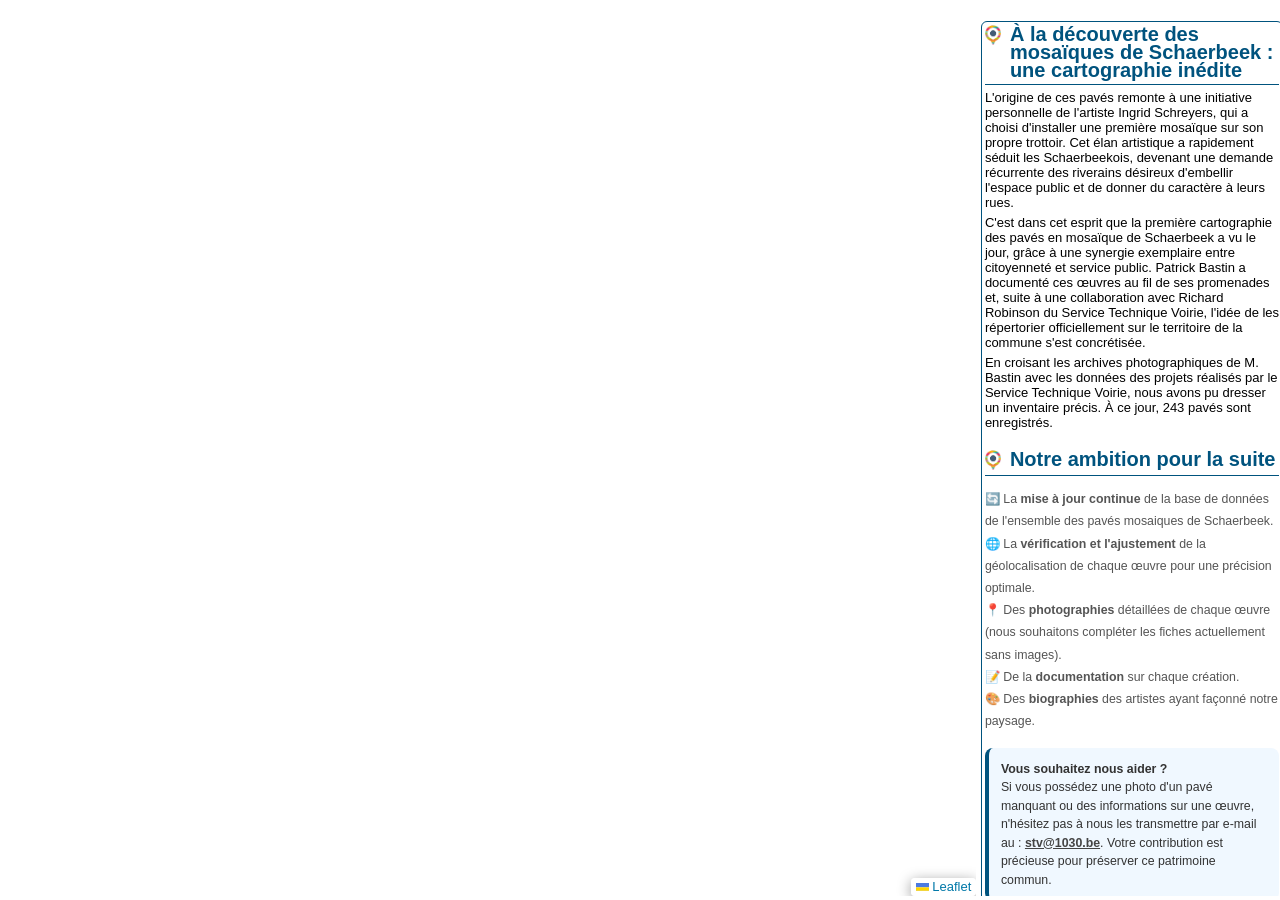
==== indexFR.html @ 65286765 "Initial commit" ====
<!doctype html>
<html lang="fr">

<head>
    <title>INF Paves Mosaiques</title>
    <link rel="shortcut icon" href="css/images/logo1030GeoData.ico" type="image/x-icon">
    <meta charset="utf-8">
    <meta http-equiv="X-UA-Compatible" content="IE=edge">
    <meta name="viewport" content="initial-scale=1,user-scalable=no,maximum-scale=1,width=device-width">
    <meta name="mobile-web-app-capable" content="yes">
    <meta name="apple-mobile-web-app-capable" content="yes">
    <link rel="stylesheet" href="css/leaflet.css">
    <link rel="stylesheet" href="css/L.Control.Layers.Tree.css">
    <link rel="stylesheet" href="css/style01.css">
    <link rel="stylesheet" href="css/fontawesome-all.min.css">
    <link rel="stylesheet" href="css/leaflet.photon.css">
    <style>
        html,
        body,
        #map {
            width: 100%;
            height: 100%;
            padding: 0;
            margin: 0;
        }

        .leaflet-control-attribution {
            font-size: 13px !important;
        }
    </style>
</head>

<body>
    <div id="Region00">
        <div id="Region04">
            <div id="map"></div>
        </div>
    </div>

    <div id="Region01">
        <div class="container">
            <div class="sidebar">
                <h1>
                    <div class="logo"></div>
                    <span>À la découverte des mosaïques de Schaerbeek : une cartographie inédite</span>
                </h1>
                <div class="data-infos">
                    <p>
                        L'origine de ces pavés remonte à une initiative personnelle de l'artiste Ingrid Schreyers, qui a
                        choisi d'installer une première mosaïque sur son propre trottoir. Cet élan artistique a
                        rapidement séduit les Schaerbeekois, devenant une demande récurrente des riverains désireux
                        d'embellir l'espace public et de donner du caractère à leurs rues.
                    </p>
                    <p>
                        C'est dans cet esprit que la première cartographie des pavés en mosaïque de Schaerbeek a vu le
                        jour, grâce à une synergie exemplaire entre citoyenneté et service public. Patrick Bastin a
                        documenté ces œuvres au fil de ses promenades et, suite à une collaboration avec Richard
                        Robinson du Service Technique Voirie, l'idée de les répertorier officiellement sur le territoire
                        de la commune s'est concrétisée.
                    </p>
                    <p>
                        En croisant les archives photographiques de M. Bastin avec les données des projets réalisés par
                        le Service Technique Voirie, nous avons pu dresser un inventaire précis. À ce jour, 243 pavés
                        sont enregistrés.
                    </p>
                    <br>
                    <h1>
                        <div class="logo"></div>
                        <span>Notre ambition pour la suite</span>
                    </h1>

                    <ul class="objectives-list"
                        style="list-style: none; padding-left: 0; text-align: left; font-size: 0.95em; color: #555; line-height: 1.8;">
                        <li>🔄 La <strong>mise à jour continue</strong> de la base de données de l'ensemble des pavés
                            mosaiques de Schaerbeek.</li>
                        <li>🌐 La <strong>vérification et l'ajustement</strong> de la géolocalisation de chaque œuvre
                            pour
                            une précision optimale.</li>
                        <li>📍 Des <strong>photographies</strong> détaillées de chaque œuvre (nous souhaitons compléter
                            les
                            fiches actuellement sans images).</li>
                        <li>📝 De la <strong>documentation</strong> sur chaque création.</li>
                        <li>🎨 Des <strong>biographies</strong> des artistes ayant façonné notre paysage.</li>
                    </ul>

                    <div
                        style="margin-top: 1.5rem; padding: 1.2rem; background-color: #f0f8ff; border-radius: 8px; border-left: 4px solid #00537e;">
                        <p style="font-size: 0.95em; margin: 0; color: #333; line-height: 1.5;">
                            <strong>Vous souhaitez nous aider ?</strong><br>
                            Si vous possédez une photo d'un pavé manquant ou des informations sur une œuvre, n'hésitez
                            pas à
                            nous les transmettre par e-mail au :
                            <a href="mailto:stv@1030.be"
                                style="color: #00537e; font-weight: bold; text-decoration: underline;">stv@1030.be</a>.
                            Votre contribution est précieuse pour préserver ce patrimoine commun.
                        </p>
                    </div>

                    <br>
                    <p>
                    <div class="logo3"></div>
                    </p>
                </div>
            </div>
        </div>
    </div>

    <script src="js/js_expressions.js"></script>
    <script src="js/leaflet.js"></script>
    <script src="js/L.Control.Layers.Tree.min.js"></script>
    <script src="js/leaflet.rotatedMarker.js"></script>
    <script src="js/leaflet.pattern.js"></script>
    <script src="js/leaflet-hash.js"></script>
    <script src="js/Autolinker.min.js"></script>
    <script src="js/rbush.min.js"></script>
    <script src="js/labelgun.min.js"></script>
    <script src="js/labels.js"></script>
    <script src="js/leaflet.photon.js"></script>
    <script src="js/easy-button.js"></script>
    <script src="data/QuartiersdeSchaerbeek_1.js"></script>
    <script src="data/PrimtredeSchaerbeek_2.js"></script>
    <script src="data/CimentaireSchaerbeek_3.js"></script>
    <script src="data/TerdeltFleur_4.js"></script>
    <script src="data/Reyers_5.js"></script>
    <script src="data/Plasky_6.js"></script>
    <script src="data/ParcJosaphat_7.js"></script>
    <script src="data/PalaisReine_8.js"></script>
    <script src="data/Nord_9.js"></script>
    <script src="data/Linthout_10.js"></script>
    <script src="data/Jardin_11.js"></script>
    <script src="data/HelmetHamoir_12.js"></script>
    <script src="data/CoteauxJosaphat_13.js"></script>
    <script src="data/Cerisiers_14.js"></script>
    <script src="data/Colignon_15.js"></script>
    <script src="data/Bienfaiteurs_16.js"></script>

    <script src="js/mapFR.js"></script>
</body>

</html>
---- css/leaflet.css ----
/* required styles */

.leaflet-pane,
.leaflet-tile,
.leaflet-marker-icon,
.leaflet-marker-shadow,
.leaflet-tile-container,
.leaflet-pane > svg,
.leaflet-pane > canvas,
.leaflet-zoom-box,
.leaflet-image-layer,
.leaflet-layer {
	position: absolute;
	left: 0;
	top: 0;
	}
.leaflet-container {
	overflow: hidden;
	}
.leaflet-tile,
.leaflet-marker-icon,
.leaflet-marker-shadow {
	-webkit-user-select: none;
	   -moz-user-select: none;
	        user-select: none;
	  -webkit-user-drag: none;
	}
/* Prevents IE11 from highlighting tiles in blue */
.leaflet-tile::selection {
	background: transparent;
}
/* Safari renders non-retina tile on retina better with this, but Chrome is worse */
.leaflet-safari .leaflet-tile {
	image-rendering: -webkit-optimize-contrast;
	}
/* hack that prevents hw layers "stretching" when loading new tiles */
.leaflet-safari .leaflet-tile-container {
	width: 1600px;
	height: 1600px;
	-webkit-transform-origin: 0 0;
	}
.leaflet-marker-icon,
.leaflet-marker-shadow {
	display: block;
	}
/* .leaflet-container svg: reset svg max-width decleration shipped in Joomla! (joomla.org) 3.x */
/* .leaflet-container img: map is broken in FF if you have max-width: 100% on tiles */
.leaflet-container .leaflet-overlay-pane svg {
	max-width: none !important;
	max-height: none !important;
	}
.leaflet-container .leaflet-marker-pane img,
.leaflet-container .leaflet-shadow-pane img,
.leaflet-container .leaflet-tile-pane img,
.leaflet-container img.leaflet-image-layer,
.leaflet-container .leaflet-tile {
	max-width: none !important;
	max-height: none !important;
	width: auto;
	padding: 0;
	}

.leaflet-container img.leaflet-tile {
	/* See: https://bugs.chromium.org/p/chromium/issues/detail?id=600120 */
	mix-blend-mode: plus-lighter;
}

.leaflet-container.leaflet-touch-zoom {
	-ms-touch-action: pan-x pan-y;
	touch-action: pan-x pan-y;
	}
.leaflet-container.leaflet-touch-drag {
	-ms-touch-action: pinch-zoom;
	/* Fallback for FF which doesn't support pinch-zoom */
	touch-action: none;
	touch-action: pinch-zoom;
}
.leaflet-container.leaflet-touch-drag.leaflet-touch-zoom {
	-ms-touch-action: none;
	touch-action: none;
}
.leaflet-container {
	-webkit-tap-highlight-color: transparent;
}
.leaflet-container a {
	-webkit-tap-highlight-color: rgba(51, 181, 229, 0.4);
}
.leaflet-tile {
	filter: inherit;
	visibility: hidden;
	}
.leaflet-tile-loaded {
	visibility: inherit;
	}
.leaflet-zoom-box {
	width: 0;
	height: 0;
	-moz-box-sizing: border-box;
	     box-sizing: border-box;
	z-index: 800;
	}
/* workaround for https://bugzilla.mozilla.org/show_bug.cgi?id=888319 */
.leaflet-overlay-pane svg {
	-moz-user-select: none;
	}

.leaflet-pane         { z-index: 400; }

.leaflet-tile-pane    { z-index: 200; }
.leaflet-overlay-pane { z-index: 400; }
.leaflet-shadow-pane  { z-index: 500; }
.leaflet-marker-pane  { z-index: 600; }
.leaflet-tooltip-pane   { z-index: 650; }
.leaflet-popup-pane   { z-index: 700; }

.leaflet-map-pane canvas { z-index: 100; }
.leaflet-map-pane svg    { z-index: 200; }

.leaflet-vml-shape {
	width: 1px;
	height: 1px;
	}
.lvml {
	behavior: url(#default#VML);
	display: inline-block;
	position: absolute;
	}


/* control positioning */

.leaflet-control {
	position: relative;
	z-index: 800;
	pointer-events: visiblePainted; /* IE 9-10 doesn't have auto */
	pointer-events: auto;
	}
.leaflet-top,
.leaflet-bottom {
	position: absolute;
	z-index: 1000;
	pointer-events: none;
	}
.leaflet-top {
	top: 0;
	}
.leaflet-right {
	right: 0;
	}
.leaflet-bottom {
	bottom: 0;
	}
.leaflet-left {
	left: 0;
	}
.leaflet-control {
	float: left;
	clear: both;
	}
.leaflet-right .leaflet-control {
	float: right;
	}
.leaflet-top .leaflet-control {
	margin-top: 10px;
	}
.leaflet-bottom .leaflet-control {
	margin-bottom: 10px;
	}
.leaflet-left .leaflet-control {
	margin-left: 10px;
	}
.leaflet-right .leaflet-control {
	margin-right: 10px;
	}


/* zoom and fade animations */

.leaflet-fade-anim .leaflet-popup {
	opacity: 0;
	-webkit-transition: opacity 0.2s linear;
	   -moz-transition: opacity 0.2s linear;
	        transition: opacity 0.2s linear;
	}
.leaflet-fade-anim .leaflet-map-pane .leaflet-popup {
	opacity: 1;
	}
.leaflet-zoom-animated {
	-webkit-transform-origin: 0 0;
	    -ms-transform-origin: 0 0;
	        transform-origin: 0 0;
	}
svg.leaflet-zoom-animated {
	will-change: transform;
}

.leaflet-zoom-anim .leaflet-zoom-animated {
	-webkit-transition: -webkit-transform 0.25s cubic-bezier(0,0,0.25,1);
	   -moz-transition:    -moz-transform 0.25s cubic-bezier(0,0,0.25,1);
	        transition:         transform 0.25s cubic-bezier(0,0,0.25,1);
	}
.leaflet-zoom-anim .leaflet-tile,
.leaflet-pan-anim .leaflet-tile {
	-webkit-transition: none;
	   -moz-transition: none;
	        transition: none;
	}

.leaflet-zoom-anim .leaflet-zoom-hide {
	visibility: hidden;
	}


/* cursors */

.leaflet-interactive {
	cursor: pointer;
	}
.leaflet-grab {
	cursor: -webkit-grab;
	cursor:    -moz-grab;
	cursor:         grab;
	}
.leaflet-crosshair,
.leaflet-crosshair .leaflet-interactive {
	cursor: crosshair;
	}
.leaflet-popup-pane,
.leaflet-control {
	cursor: auto;
	}
.leaflet-dragging .leaflet-grab,
.leaflet-dragging .leaflet-grab .leaflet-interactive,
.leaflet-dragging .leaflet-marker-draggable {
	cursor: move;
	cursor: -webkit-grabbing;
	cursor:    -moz-grabbing;
	cursor:         grabbing;
	}

/* marker & overlays interactivity */
.leaflet-marker-icon,
.leaflet-marker-shadow,
.leaflet-image-layer,
.leaflet-pane > svg path,
.leaflet-tile-container {
	pointer-events: none;
	}

.leaflet-marker-icon.leaflet-interactive,
.leaflet-image-layer.leaflet-interactive,
.leaflet-pane > svg path.leaflet-interactive,
svg.leaflet-image-layer.leaflet-interactive path {
	pointer-events: visiblePainted; /* IE 9-10 doesn't have auto */
	pointer-events: auto;
	}

/* visual tweaks */

.leaflet-container {
	background: #ddd;
	outline-offset: 1px;
	}
.leaflet-container a {
	color: #0078A8;
	}
.leaflet-zoom-box {
	border: 2px dotted #38f;
	background: rgba(255,255,255,0.5);
	}


/* general typography */
.leaflet-container {
	font-family: "Helvetica Neue", Arial, Helvetica, sans-serif;
	font-size: 12px;
	font-size: 0.75rem;
	line-height: 1.5;
	}


/* general toolbar styles */

.leaflet-bar {
	box-shadow: 0 1px 5px rgba(0,0,0,0.65);
	border-radius: 4px;
	}
.leaflet-bar a {
	background-color: #fff;
	border-bottom: 1px solid #ccc;
	width: 26px;
	height: 26px;
	line-height: 26px;
	display: block;
	text-align: center;
	text-decoration: none;
	color: black;
	}
.leaflet-bar a,
.leaflet-control-layers-toggle {
	background-position: 50% 50%;
	background-repeat: no-repeat;
	display: block;
	}
.leaflet-bar a:hover,
.leaflet-bar a:focus {
	background-color: #f4f4f4;
	}
.leaflet-bar a:first-child {
	border-top-left-radius: 4px;
	border-top-right-radius: 4px;
	}
.leaflet-bar a:last-child {
	border-bottom-left-radius: 4px;
	border-bottom-right-radius: 4px;
	border-bottom: none;
	}
.leaflet-bar a.leaflet-disabled {
	cursor: default;
	background-color: #f4f4f4;
	color: #bbb;
	}

.leaflet-touch .leaflet-bar a {
	width: 30px;
	height: 30px;
	line-height: 30px;
	}
.leaflet-touch .leaflet-bar a:first-child {
	border-top-left-radius: 2px;
	border-top-right-radius: 2px;
	}
.leaflet-touch .leaflet-bar a:last-child {
	border-bottom-left-radius: 2px;
	border-bottom-right-radius: 2px;
	}

/* zoom control */

.leaflet-control-zoom-in,
.leaflet-control-zoom-out {
	font: bold 18px 'Lucida Console', Monaco, monospace;
	text-indent: 1px;
	}

.leaflet-touch .leaflet-control-zoom-in, .leaflet-touch .leaflet-control-zoom-out  {
	font-size: 22px;
	}


/* layers control */

.leaflet-control-layers {
	box-shadow: 0 1px 5px rgba(0,0,0,0.4);
	background: #fff;
	border-radius: 5px;
	}
.leaflet-control-layers-toggle {
	background-image: url(images/layers.png);
	width: 36px;
	height: 36px;
	}
.leaflet-retina .leaflet-control-layers-toggle {
	background-image: url(images/layers-2x.png);
	background-size: 26px 26px;
	}
.leaflet-touch .leaflet-control-layers-toggle {
	width: 44px;
	height: 44px;
	}
.leaflet-control-layers .leaflet-control-layers-list,
.leaflet-control-layers-expanded .leaflet-control-layers-toggle {
	display: none;
	}
.leaflet-control-layers-expanded .leaflet-control-layers-list {
	display: block;
	position: relative;
	}
.leaflet-control-layers-expanded {
	padding: 6px 10px 6px 6px;
	color: #333;
	background: #fff;
	}
.leaflet-control-layers-scrollbar {
	overflow-y: scroll;
	overflow-x: hidden;
	padding-right: 5px;
	}
.leaflet-control-layers-selector {
	margin-top: 2px;
	position: relative;
	top: 1px;
	}
.leaflet-control-layers label {
	display: block;
	font-size: 13px;
	font-size: 1.08333em;
	}
.leaflet-control-layers-separator {
	height: 0;
	border-top: 1px solid #ddd;
	margin: 5px -10px 5px -6px;
	}

/* Default icon URLs */
.leaflet-default-icon-path { /* used only in path-guessing heuristic, see L.Icon.Default */
	background-image: url(images/marker-icon.png);
	}


/* attribution and scale controls */

.leaflet-container .leaflet-control-attribution {
	background: #fff;
	background: rgba(255, 255, 255, 0.8);
	margin: 0;
	}
.leaflet-control-attribution,
.leaflet-control-scale-line {
	padding: 0 5px;
	color: #333;
	line-height: 1.4;
	}
.leaflet-control-attribution a {
	text-decoration: none;
	}
.leaflet-control-attribution a:hover,
.leaflet-control-attribution a:focus {
	text-decoration: underline;
	}
.leaflet-attribution-flag {
	display: inline !important;
	vertical-align: baseline !important;
	width: 1em;
	height: 0.6669em;
	}
.leaflet-left .leaflet-control-scale {
	margin-left: 5px;
	}
.leaflet-bottom .leaflet-control-scale {
	margin-bottom: 5px;
	}
.leaflet-control-scale-line {
	border: 2px solid #777;
	border-top: none;
	line-height: 1.1;
	padding: 2px 5px 1px;
	white-space: nowrap;
	-moz-box-sizing: border-box;
	     box-sizing: border-box;
	background: rgba(255, 255, 255, 0.8);
	text-shadow: 1px 1px #fff;
	}
.leaflet-control-scale-line:not(:first-child) {
	border-top: 2px solid #777;
	border-bottom: none;
	margin-top: -2px;
	}
.leaflet-control-scale-line:not(:first-child):not(:last-child) {
	border-bottom: 2px solid #777;
	}

.leaflet-touch .leaflet-control-attribution,
.leaflet-touch .leaflet-control-layers,
.leaflet-touch .leaflet-bar {
	box-shadow: none;
	}
.leaflet-touch .leaflet-control-layers,
.leaflet-touch .leaflet-bar {
	border: 2px solid rgba(0,0,0,0.2);
	background-clip: padding-box;
	}


/* popup */

.leaflet-popup {
	position: absolute;
	text-align: center;
	margin-bottom: 20px;
	}
.leaflet-popup-content-wrapper {
	padding: 1px;
	text-align: left;
	border-radius: 12px;
	}
.leaflet-popup-content {
	margin: 13px 24px 13px 20px;
	line-height: 1.3;
	font-size: 13px;
	font-size: 1.08333em;
	min-height: 1px;
	}
.leaflet-popup-content p {
	margin: 17px 0;
	margin: 1.3em 0;
	}
.leaflet-popup-tip-container {
	width: 40px;
	height: 20px;
	position: absolute;
	left: 50%;
	margin-top: -1px;
	margin-left: -20px;
	overflow: hidden;
	pointer-events: none;
	}
.leaflet-popup-tip {
	width: 17px;
	height: 17px;
	padding: 1px;

	margin: -10px auto 0;
	pointer-events: auto;

	-webkit-transform: rotate(45deg);
	   -moz-transform: rotate(45deg);
	    -ms-transform: rotate(45deg);
	        transform: rotate(45deg);
	}
.leaflet-popup-content-wrapper,
.leaflet-popup-tip {
	background: white;
	color: #333;
	box-shadow: 0 3px 14px rgba(0,0,0,0.4);
	}
.leaflet-container a.leaflet-popup-close-button {
	position: absolute;
	top: 0;
	right: 0;
	border: none;
	text-align: center;
	width: 24px;
	height: 24px;
	font: 16px/24px Tahoma, Verdana, sans-serif;
	color: #757575;
	text-decoration: none;
	background: transparent;
	}
.leaflet-container a.leaflet-popup-close-button:hover,
.leaflet-container a.leaflet-popup-close-button:focus {
	color: #585858;
	}
.leaflet-popup-scrolled {
	overflow: auto;
	}

.leaflet-oldie .leaflet-popup-content-wrapper {
	-ms-zoom: 1;
	}
.leaflet-oldie .leaflet-popup-tip {
	width: 24px;
	margin: 0 auto;

	-ms-filter: "progid:DXImageTransform.Microsoft.Matrix(M11=0.70710678, M12=0.70710678, M21=-0.70710678, M22=0.70710678)";
	filter: progid:DXImageTransform.Microsoft.Matrix(M11=0.70710678, M12=0.70710678, M21=-0.70710678, M22=0.70710678);
	}

.leaflet-oldie .leaflet-control-zoom,
.leaflet-oldie .leaflet-control-layers,
.leaflet-oldie .leaflet-popup-content-wrapper,
.leaflet-oldie .leaflet-popup-tip {
	border: 1px solid #999;
	}


/* div icon */

.leaflet-div-icon {
	background: #fff;
	border: 1px solid #666;
	}


/* Tooltip */
/* Base styles for the element that has a tooltip */
.leaflet-tooltip {
	position: absolute;
	padding: 6px;
	background-color: #fff;
	border: 1px solid #fff;
	border-radius: 3px;
	color: #222;
	white-space: nowrap;
	-webkit-user-select: none;
	-moz-user-select: none;
	-ms-user-select: none;
	user-select: none;
	pointer-events: none;
	box-shadow: 0 1px 3px rgba(0,0,0,0.4);
	}
.leaflet-tooltip.leaflet-interactive {
	cursor: pointer;
	pointer-events: auto;
	}
.leaflet-tooltip-top:before,
.leaflet-tooltip-bottom:before,
.leaflet-tooltip-left:before,
.leaflet-tooltip-right:before {
	position: absolute;
	pointer-events: none;
	border: 6px solid transparent;
	background: transparent;
	content: "";
	}

/* Directions */

.leaflet-tooltip-bottom {
	margin-top: 6px;
}
.leaflet-tooltip-top {
	margin-top: -6px;
}
.leaflet-tooltip-bottom:before,
.leaflet-tooltip-top:before {
	left: 50%;
	margin-left: -6px;
	}
.leaflet-tooltip-top:before {
	bottom: 0;
	margin-bottom: -12px;
	border-top-color: #fff;
	}
.leaflet-tooltip-bottom:before {
	top: 0;
	margin-top: -12px;
	margin-left: -6px;
	border-bottom-color: #fff;
	}
.leaflet-tooltip-left {
	margin-left: -6px;
}
.leaflet-tooltip-right {
	margin-left: 6px;
}
.leaflet-tooltip-left:before,
.leaflet-tooltip-right:before {
	top: 50%;
	margin-top: -6px;
	}
.leaflet-tooltip-left:before {
	right: 0;
	margin-right: -12px;
	border-left-color: #fff;
	}
.leaflet-tooltip-right:before {
	left: 0;
	margin-left: -12px;
	border-right-color: #fff;
	}

/* Printing */

@media print {
	/* Prevent printers from removing background-images of controls. */
	.leaflet-control {
		-webkit-print-color-adjust: exact;
		print-color-adjust: exact;
		}
	}
---- css/L.Control.Layers.Tree.css ----
.leaflet-control-layers-toggle.leaflet-layerstree-named-toggle {
    margin: 2px 5px;
    width: auto;
    height: auto;
    background-image: none;
}

.leaflet-control-layers-list{
	font: 13px / 1.7 "Helvetica Neue", Arial, Helvetica, sans-serif;
}

.leaflet-layerstree-node {
}

.leaflet-layerstree-header input{
    margin-left: 0px;
}


.leaflet-layerstree-header {
}

.leaflet-layerstree-header-pointer {
    cursor: pointer;
}

.leaflet-layerstree-header label {
    display: inline-block;
    cursor: pointer;
}

.leaflet-layerstree-header-label {
}

.leaflet-layerstree-header-name {
	padding-left: 2px;
}

.leaflet-layerstree-header-space {
}

.leaflet-layerstree-children {
    padding-left: 20px;
}

.leaflet-layerstree-children-nopad {
    padding-left: 0px;
}

.leaflet-layerstree-closed {
}

.leaflet-layerstree-opened {
}

.leaflet-layerstree-hide {
    display: none;
}

.leaflet-layerstree-nevershow {
    display: none;
}

.leaflet-layerstree-expand-collapse {
    cursor: pointer;
}
---- css/style01.css ----
html {
    font-size: 10px;
    width: 100%;
    height: 100%;
    margin: 0;
    padding: 0;
    overflow: hidden;
}

body {
    font-family: "Calibri", sans-serif;
    width: 100%;
    height: 100%;
    margin: 0;
    padding: 0;
    overflow: hidden;
}

#map {
    background-color: #ffffff;
    width: 100%;
    height: 100%;
    flex: 1;
}

/* ── Layout: mapa + sidebar ── */
div#Region00 {
    position: absolute;
    top: 0%;
    width: 99%;
    height: 100%;
    background-color: transparent;
    opacity: 1;
    border: 1% solid transparent;
    align-items: center;
    box-sizing: border-box;
    display: flex;
    align-content: right;
}

div#Region04 {
    position: relative;
    width: 76.75%;
    height: 99%;
    border: 1% solid transparent;
    background-color: transparent;
    box-sizing: border-box;
    display: flex;
    top: 0.1%;
    bottom: 0.5%;
    left: 0.3%;
    right: 0.5%;
    align-content: right;
    align-items: center;
    float: right;
}

div#Region01 {
    position: fixed;
    width: 25%;
    height: 99%;
    margin: 0 0 0 75.5%;
    top: 0.5%;
    background-color: #ffffff;
    box-sizing: border-box;
    display: flex;
    align-content: center;
    align-items: center;
    overflow-y: scroll;
    scrollbar-width: thin;
}

/* ── Sidebar interior ── */
.container {
    width: 100%;
    height: 100%;
    position: relative;
}

.sidebar {
    position: absolute;
    right: 1%;
    left: 5%;
    top: 2%;
    width: 92%;
    background-color: white;
    padding: 0.25rem;
    border-radius: 0.5rem;
    outline: 1px solid #00537e;
}

.sidebar h1 {
    align-items: center;
    padding: 0;
    padding-bottom: 0.5rem;
    font-size: 2rem;
    text-transform: initial;
    font-weight: bold;
    color: #00537e;
    line-height: 0.9;
    border-bottom: 1px solid #00537e;
    display: flex;
    align-items: flex-start;
    gap: 0.5rem;
    margin: 0 0 0.5rem 0;
}

.sidebar h1 .logo {
    /*background: url(images/schaerbeek1030_logo.png) no-repeat center;*/
    background: url(images/1030_Icon.png) no-repeat center;
    background-size: contain;
    background-position: left;
    width: 2rem;
    height: 2rem;
    flex-shrink: 0;
}

.data-infos {
    width: 100%;
    font-size: 1.3rem;
    margin-bottom: 0;
}

.data-infos p {
    margin: 0 0 0.5rem 0;
}

.logo3 {
    background: url(images/schaerbeek1030_logo.png) no-repeat center;
    background-size: contain;
    width: 100px;
    height: 30px;
    margin-top: 0.5rem;
}

.col9 {
    height: 100% !important;
}

.col3 {
    height: 100%;
    overflow: auto;
}

.info {
    padding: 6px 8px;
    font: 14px/16px Arial, Helvetica, sans-serif;
    background-color: #f8f8f8 !important;
    color: #444444 !important;
    box-shadow: 0 0 15px rgba(0, 0, 0, 0.2);
    border-radius: 5px;
}

.info h2 {
    margin: 0 0 5px;
}

.leaflet-container {
    background: #fff;
    padding-right: 10px;
}

.leaflet-popup-scrolled {
    border-bottom: unset !important;
    border-top: unset !important;
}

.leaflet-popup-content {
    max-height: 70vh;
    max-width: 70vw;
    min-width: 340px;
    font-size: 13px;
    line-height: 1.5;
}

.leaflet-popup-content.media {
    width: auto !important;
    height: auto !important;
}

.leaflet-popup-content table {
    width: 100%;
    border-collapse: collapse;
}

.leaflet-popup-content th {
    text-align: left;
    vertical-align: top;
    min-width: 90px;
    max-width: 130px;
    padding: 4px 8px 4px 4px;
    color: #555;
    font-weight: bold;
    border-bottom: 1px solid #e0e0e0;
}

.leaflet-popup-content td {
    min-width: 75px;
    padding: 4px 4px;
    border-bottom: 1px solid #e0e0e0;
    vertical-align: top;
}

.leaflet-popup-content tr:last-child th,
.leaflet-popup-content tr:last-child td {
    border-bottom: none;
}

.leaflet-popup-content td img {
    max-height: 100px;
    max-width: 100px;
    width: auto;
    height: auto;
    display: block;
    border-radius: 4px;
    margin-top: 2px;
}

.leaflet-tooltip {
    background: none;
    box-shadow: none;
    border: none;
}

.leaflet-tooltip-left:before,
.leaflet-tooltip-right:before {
    border: 0px;
}

.fa,
.leaflet-container,
a {
    color: #444444 !important;
}

.leaflet-control-zoom-in,
.leaflet-control-zoom-out,
.leaflet-control-locate a,
.leaflet-touch .leaflet-control-geocoder-icon,
.leaflet-control-search .search-button,
.leaflet-control-measure {
    background-color: #f8f8f8 !important;
    border-radius: 0px !important;
    color: #444444 !important;
}

.abstract {
    font: bold 18px 'Lucida Console', Monaco, monospace;
    text-indent: 1px;
    background-color: #f8f8f8 !important;
    width: 30px !important;
    color: #444444 !important;
    height: 30px !important;
    text-align: center !important;
    line-height: 30px !important;
}

.abstractUncollapsed {
    padding: 6px 8px;
    font: 12px/1.5 "Helvetica Neue", Arial, Helvetica, sans-serif;
    background-color: #f8f8f8 !important;
    color: #444444 !important;
    box-shadow: 0 0 15px rgba(0, 0, 0, 0.2);
    border-radius: 5px;
    max-width: 40%;
}

.leaflet-control {
    box-shadow: 0 3px 14px rgba(0, 0, 0, 0.4) !important;
    border-radius: 4px;
}

.leaflet-touch .leaflet-control-layers,
.leaflet-touch .leaflet-bar,
.leaflet-control-search,
.leaflet-control-measure {
    border: 3px solid rgba(255, 255, 255, .4) !important;
}

.leaflet-control-attribution a {
    color: #0078A8 !important;
}

.leaflet-control-scale-line {
    border: 2px solid #f8f8f8 !important;
    border-top: none !important;
    color: black !important;
}

.leaflet-control-search .search-button {
    width: 30px !important;
    height: 30px !important;
    font-size: 13px !important;
    text-align: center !important;
    cursor: pointer;
}

.search-button.fa.fa-binoculars {
    display: flex;
    justify-content: center;
    align-items: center;
}

.leaflet-control-measure .leaflet-control {
    width: 30px !important;
    height: 30px !important;
}

.leaflet-container .leaflet-control-search {
    background: none !important;
}

.leaflet-control-search .search-input {
    margin: 0px 0px 0px 0px !important;
    height: 30px !important;
}

.leaflet-control-measure {
    background: none !important;
    border-radius: 4px !important;
}

.leaflet-control-measure .leaflet-control-measure-interaction {
    background-color: #f8f8f8 !important;
}

.leaflet-touch .leaflet-control-measure .leaflet-control-measure-toggle,
.leaflet-touch .leaflet-control-measure .leaflet-control-measure-toggle:hover {
    width: 30px !important;
    height: 30px !important;
    border-radius: 0px !important;
    background-color: #f8f8f8 !important;
    color: #444444 !important;
    font-size: 13px;
    line-height: 30px;
    text-align: center;
    text-indent: 0%;
}

.leaflet-control-layers {
    padding: 2px;
    display: flex;
    flex-direction: column;
    align-items: flex-end;
    background-color: #f8f8f8 !important;
    color: #444444 !important;

}

.leaflet-control-layers-expanded {
    padding-left: 6px;
}

.leaflet-control-layers-expanded .leaflet-control-layers-toggle {
    display: block;
    background-image: none;
    text-decoration: none;
    margin-bottom: 3px;
}

.leaflet-control-layers-expanded .leaflet-control-layers-toggle::after {
    content: '»';
    font-size: x-large;
    color: #444444 !important;
    display: flex;
    align-items: center;
    justify-content: center;
    width: 100%;
    height: 100%;
    text-align: center;
}

.leaflet-overlay-pane {
    z-index: 550;
}

.leaflet-popup-pane {
    z-index: 700;
}

#gcd-button-control {
    display: flex;
    justify-content: center;
    align-items: center;
}

/* ── Responsive layout ── */

/* Tablette (600px – 959px) : sidebar réduite */
@media screen and (max-width: 959px) and (min-width: 600px) {
    div#Region04 {
        width: 62%;
    }

    div#Region01 {
        width: 36%;
        margin-left: 62.5%;
    }

    .sidebar h1 {
        font-size: 1.6rem;
    }

    .data-infos {
        font-size: 1.1rem;
    }
}

/* Mobile (< 600px) : sidebar cachée, carte pleine largeur */
@media screen and (max-width: 599px) {
    div#Region04 {
        width: 100%;
        left: 0;
    }

    div#Region01 {
        display: none;
    }

    div#Region00 {
        width: 100%;
    }
}
---- css/leaflet.photon.css ----
ul.photon-autocomplete {
    position: absolute;
    background-color: white;
    max-width: fit-content;
    z-index: 1000;
    box-shadow: 0 4px 9px #999999;
    display: none;
    margin: 0; /* Remove margins */
    list-style-type: none; /* Remove bullets */
    padding: 0; /* Remove padding */
    font-family: Arial, sans-serif;
    height: 200px;
    overflow:hidden;
    overflow-y: scroll;
    scrollbar-width: none;
}
.photon-autocomplete li {
    min-height: 20px;
    line-height: 1em;
    padding: 5px 10px;
    overflow: hidden;
    /* white-space: nowrap; */
    word-wrap: break-word;
    overflow-wrap: break-word;
    word-break: break-word;
    font-size: 1em;
}
.photon-autocomplete li strong {
    display: block;
    
}
.photon-autocomplete li.on {
    background-color: #ff8c9d;
    cursor: pointer;
}
.photon-autocomplete li.photon-no-result {
    text-align: center;
    color: #666;
    font-size: 0.9em;
    line-height: 20px;
    width: fit-content;
    block-size: fit-content;
}
.photon-autocomplete .photon-feedback {
    display: block;
    text-align: right;
    font-size: 0.8em;
    padding: 3px;
    color: #999;
    border-top: 1px solid #eee;
}
.photon-input:focus {
    width: 400px;
    border-radius: 10px;
}
@media all and (max-width:500px){
    #map .photon-input:focus {
        width: 300px;
        border-radius: 10px;
    }
}
@media all and (max-width:400px){
    #map ul.photon-autocomplete {
        position: relative;
        background-color: white;
        max-width: 400;
        z-index: 1000;
        box-shadow: 0 4px 9px #999999;
        display: none;
        margin: 0; /* Remove margins */
        list-style-type: none; /* Remove bullets */
        padding: 0; /* Remove padding */
        font-family: Arial, sans-serif;
    }
    #map .photon-input:focus {
        width: 200px;
        border-radius: 10px;
    }
}
@media all and (max-width:280px){
    #map .photon-input:focus {
        width: 150px;
        border-radius: 10px;
    }
}
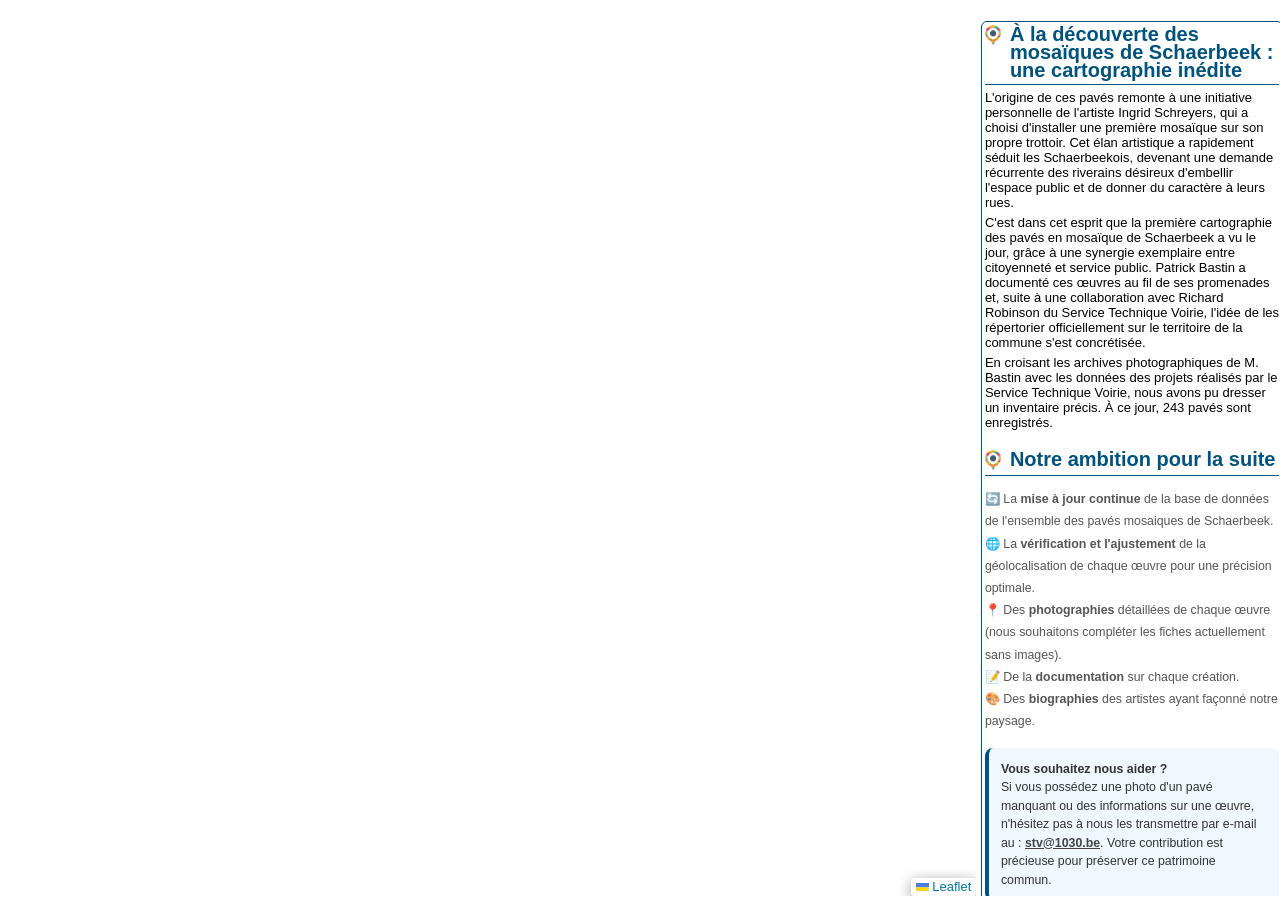
==== commit f9eadc70: "Mise à jour du 20/04/2026" ====
--- a/indexFR.html
+++ b/indexFR.html
@@ -119,20 +119,8 @@
     <script src="js/easy-button.js"></script>
     <script src="data/QuartiersdeSchaerbeek_1.js"></script>
     <script src="data/PrimtredeSchaerbeek_2.js"></script>
+    <script src="data/PavesMosaiques_Schaerbeek_COR.js"></script>
     <script src="data/CimentaireSchaerbeek_3.js"></script>
-    <script src="data/TerdeltFleur_4.js"></script>
-    <script src="data/Reyers_5.js"></script>
-    <script src="data/Plasky_6.js"></script>
-    <script src="data/ParcJosaphat_7.js"></script>
-    <script src="data/PalaisReine_8.js"></script>
-    <script src="data/Nord_9.js"></script>
-    <script src="data/Linthout_10.js"></script>
-    <script src="data/Jardin_11.js"></script>
-    <script src="data/HelmetHamoir_12.js"></script>
-    <script src="data/CoteauxJosaphat_13.js"></script>
-    <script src="data/Cerisiers_14.js"></script>
-    <script src="data/Colignon_15.js"></script>
-    <script src="data/Bienfaiteurs_16.js"></script>
 
     <script src="js/mapFR.js"></script>
 </body>
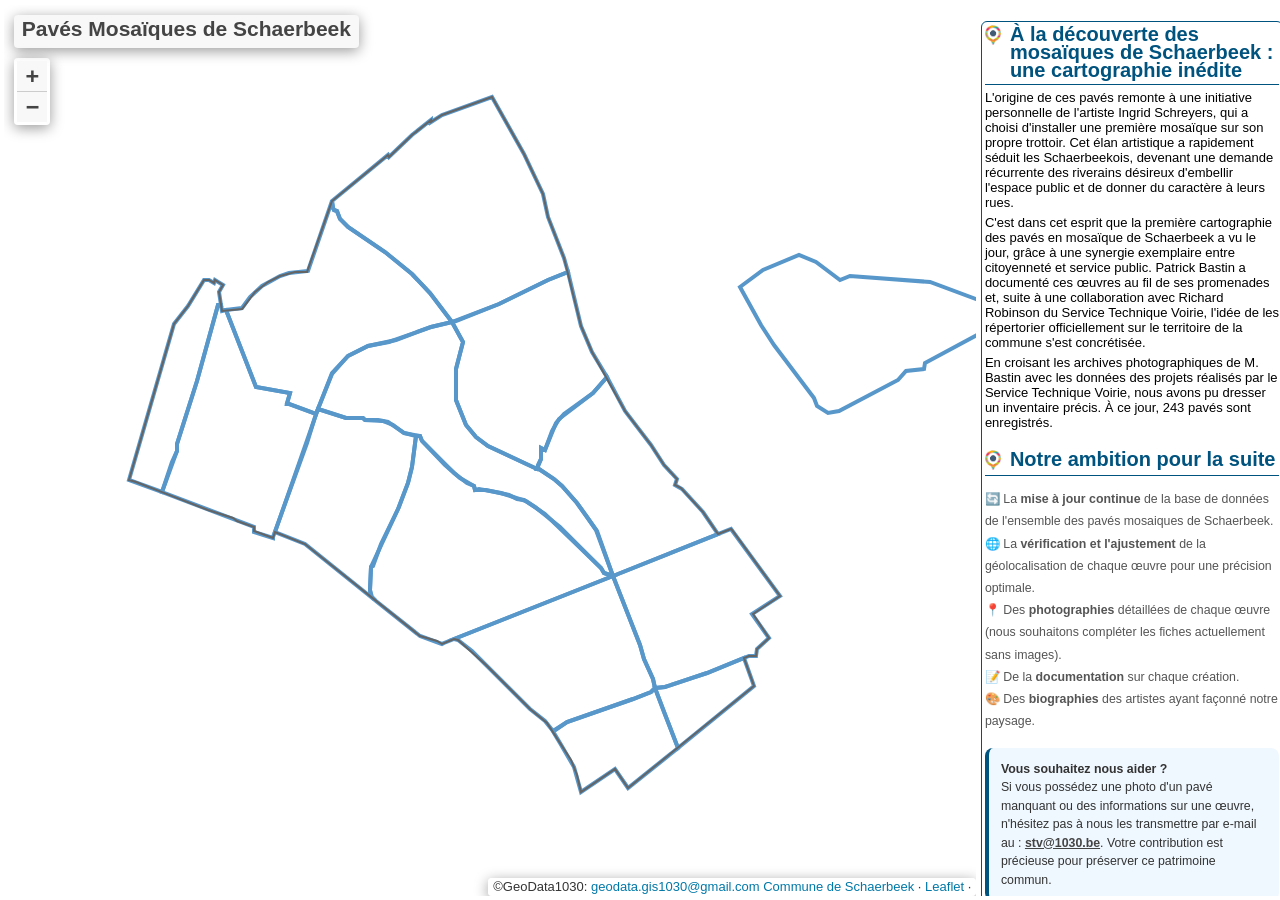
==== commit 2584b9f2: "Add files via upload" ====
--- a/indexFR.html
+++ b/indexFR.html
@@ -1,128 +1,128 @@
-<!doctype html>
-<html lang="fr">
-
-<head>
-    <title>INF Paves Mosaiques</title>
-    <link rel="shortcut icon" href="css/images/logo1030GeoData.ico" type="image/x-icon">
-    <meta charset="utf-8">
-    <meta http-equiv="X-UA-Compatible" content="IE=edge">
-    <meta name="viewport" content="initial-scale=1,user-scalable=no,maximum-scale=1,width=device-width">
-    <meta name="mobile-web-app-capable" content="yes">
-    <meta name="apple-mobile-web-app-capable" content="yes">
-    <link rel="stylesheet" href="css/leaflet.css">
-    <link rel="stylesheet" href="css/L.Control.Layers.Tree.css">
-    <link rel="stylesheet" href="css/style01.css">
-    <link rel="stylesheet" href="css/fontawesome-all.min.css">
-    <link rel="stylesheet" href="css/leaflet.photon.css">
-    <style>
-        html,
-        body,
-        #map {
-            width: 100%;
-            height: 100%;
-            padding: 0;
-            margin: 0;
-        }
-
-        .leaflet-control-attribution {
-            font-size: 13px !important;
-        }
-    </style>
-</head>
-
-<body>
-    <div id="Region00">
-        <div id="Region04">
-            <div id="map"></div>
-        </div>
-    </div>
-
-    <div id="Region01">
-        <div class="container">
-            <div class="sidebar">
-                <h1>
-                    <div class="logo"></div>
-                    <span>À la découverte des mosaïques de Schaerbeek : une cartographie inédite</span>
-                </h1>
-                <div class="data-infos">
-                    <p>
-                        L'origine de ces pavés remonte à une initiative personnelle de l'artiste Ingrid Schreyers, qui a
-                        choisi d'installer une première mosaïque sur son propre trottoir. Cet élan artistique a
-                        rapidement séduit les Schaerbeekois, devenant une demande récurrente des riverains désireux
-                        d'embellir l'espace public et de donner du caractère à leurs rues.
-                    </p>
-                    <p>
-                        C'est dans cet esprit que la première cartographie des pavés en mosaïque de Schaerbeek a vu le
-                        jour, grâce à une synergie exemplaire entre citoyenneté et service public. Patrick Bastin a
-                        documenté ces œuvres au fil de ses promenades et, suite à une collaboration avec Richard
-                        Robinson du Service Technique Voirie, l'idée de les répertorier officiellement sur le territoire
-                        de la commune s'est concrétisée.
-                    </p>
-                    <p>
-                        En croisant les archives photographiques de M. Bastin avec les données des projets réalisés par
-                        le Service Technique Voirie, nous avons pu dresser un inventaire précis. À ce jour, 243 pavés
-                        sont enregistrés.
-                    </p>
-                    <br>
-                    <h1>
-                        <div class="logo"></div>
-                        <span>Notre ambition pour la suite</span>
-                    </h1>
-
-                    <ul class="objectives-list"
-                        style="list-style: none; padding-left: 0; text-align: left; font-size: 0.95em; color: #555; line-height: 1.8;">
-                        <li>🔄 La <strong>mise à jour continue</strong> de la base de données de l'ensemble des pavés
-                            mosaiques de Schaerbeek.</li>
-                        <li>🌐 La <strong>vérification et l'ajustement</strong> de la géolocalisation de chaque œuvre
-                            pour
-                            une précision optimale.</li>
-                        <li>📍 Des <strong>photographies</strong> détaillées de chaque œuvre (nous souhaitons compléter
-                            les
-                            fiches actuellement sans images).</li>
-                        <li>📝 De la <strong>documentation</strong> sur chaque création.</li>
-                        <li>🎨 Des <strong>biographies</strong> des artistes ayant façonné notre paysage.</li>
-                    </ul>
-
-                    <div
-                        style="margin-top: 1.5rem; padding: 1.2rem; background-color: #f0f8ff; border-radius: 8px; border-left: 4px solid #00537e;">
-                        <p style="font-size: 0.95em; margin: 0; color: #333; line-height: 1.5;">
-                            <strong>Vous souhaitez nous aider ?</strong><br>
-                            Si vous possédez une photo d'un pavé manquant ou des informations sur une œuvre, n'hésitez
-                            pas à
-                            nous les transmettre par e-mail au :
-                            <a href="mailto:stv@1030.be"
-                                style="color: #00537e; font-weight: bold; text-decoration: underline;">stv@1030.be</a>.
-                            Votre contribution est précieuse pour préserver ce patrimoine commun.
-                        </p>
-                    </div>
-
-                    <br>
-                    <p>
-                    <div class="logo3"></div>
-                    </p>
-                </div>
-            </div>
-        </div>
-    </div>
-
-    <script src="js/js_expressions.js"></script>
-    <script src="js/leaflet.js"></script>
-    <script src="js/L.Control.Layers.Tree.min.js"></script>
-    <script src="js/leaflet.rotatedMarker.js"></script>
-    <script src="js/leaflet.pattern.js"></script>
-    <script src="js/leaflet-hash.js"></script>
-    <script src="js/Autolinker.min.js"></script>
-    <script src="js/rbush.min.js"></script>
-    <script src="js/labelgun.min.js"></script>
-    <script src="js/labels.js"></script>
-    <script src="js/leaflet.photon.js"></script>
-    <script src="js/easy-button.js"></script>
-    <script src="data/QuartiersdeSchaerbeek_1.js"></script>
-    <script src="data/PrimtredeSchaerbeek_2.js"></script>
-    <script src="data/PavesMosaiques_Schaerbeek_COR.js"></script>
-    <script src="data/CimentaireSchaerbeek_3.js"></script>
-
-    <script src="js/mapFR.js"></script>
-</body>
-
-</html>
+<!doctype html>
+<html lang="fr">
+
+<head>
+    <title>INF Paves Mosaiques</title>
+    <link rel="shortcut icon" href="css/images/logo1030GeoData.ico" type="image/x-icon">
+    <meta charset="utf-8">
+    <meta http-equiv="X-UA-Compatible" content="IE=edge">
+    <meta name="viewport" content="initial-scale=1,user-scalable=no,maximum-scale=1,width=device-width">
+    <meta name="mobile-web-app-capable" content="yes">
+    <meta name="apple-mobile-web-app-capable" content="yes">
+    <link rel="stylesheet" href="css/leaflet.css">
+    <link rel="stylesheet" href="css/L.Control.Layers.Tree.css">
+    <link rel="stylesheet" href="css/style01.css">
+    <link rel="stylesheet" href="css/fontawesome-all.min.css">
+    <link rel="stylesheet" href="css/leaflet.photon.css">
+    <style>
+        html,
+        body,
+        #map {
+            width: 100%;
+            height: 100%;
+            padding: 0;
+            margin: 0;
+        }
+
+        .leaflet-control-attribution {
+            font-size: 13px !important;
+        }
+    </style>
+</head>
+
+<body>
+    <div id="Region00">
+        <div id="Region04">
+            <div id="map"></div>
+        </div>
+    </div>
+
+    <div id="Region01">
+        <div class="container">
+            <div class="sidebar">
+                <h1>
+                    <div class="logo"></div>
+                    <span>À la découverte des mosaïques de Schaerbeek : une cartographie inédite</span>
+                </h1>
+                <div class="data-infos">
+                    <p>
+                        L'origine de ces pavés remonte à une initiative personnelle de l'artiste Ingrid Schreyers, qui a
+                        choisi d'installer une première mosaïque sur son propre trottoir. Cet élan artistique a
+                        rapidement séduit les Schaerbeekois, devenant une demande récurrente des riverains désireux
+                        d'embellir l'espace public et de donner du caractère à leurs rues.
+                    </p>
+                    <p>
+                        C'est dans cet esprit que la première cartographie des pavés en mosaïque de Schaerbeek a vu le
+                        jour, grâce à une synergie exemplaire entre citoyenneté et service public. Patrick Bastin a
+                        documenté ces œuvres au fil de ses promenades et, suite à une collaboration avec Richard
+                        Robinson du Service Technique Voirie, l'idée de les répertorier officiellement sur le territoire
+                        de la commune s'est concrétisée.
+                    </p>
+                    <p>
+                        En croisant les archives photographiques de M. Bastin avec les données des projets réalisés par
+                        le Service Technique Voirie, nous avons pu dresser un inventaire précis. À ce jour, 243 pavés
+                        sont enregistrés.
+                    </p>
+                    <br>
+                    <h1>
+                        <div class="logo"></div>
+                        <span>Notre ambition pour la suite</span>
+                    </h1>
+
+                    <ul class="objectives-list"
+                        style="list-style: none; padding-left: 0; text-align: left; font-size: 0.95em; color: #555; line-height: 1.8;">
+                        <li>🔄 La <strong>mise à jour continue</strong> de la base de données de l'ensemble des pavés
+                            mosaiques de Schaerbeek.</li>
+                        <li>🌐 La <strong>vérification et l'ajustement</strong> de la géolocalisation de chaque œuvre
+                            pour
+                            une précision optimale.</li>
+                        <li>📍 Des <strong>photographies</strong> détaillées de chaque œuvre (nous souhaitons compléter
+                            les
+                            fiches actuellement sans images).</li>
+                        <li>📝 De la <strong>documentation</strong> sur chaque création.</li>
+                        <li>🎨 Des <strong>biographies</strong> des artistes ayant façonné notre paysage.</li>
+                    </ul>
+
+                    <div
+                        style="margin-top: 1.5rem; padding: 1.2rem; background-color: #f0f8ff; border-radius: 8px; border-left: 4px solid #00537e;">
+                        <p style="font-size: 0.95em; margin: 0; color: #333; line-height: 1.5;">
+                            <strong>Vous souhaitez nous aider ?</strong><br>
+                            Si vous possédez une photo d'un pavé manquant ou des informations sur une œuvre, n'hésitez
+                            pas à
+                            nous les transmettre par e-mail au :
+                            <a href="mailto:stv@1030.be"
+                                style="color: #00537e; font-weight: bold; text-decoration: underline;">stv@1030.be</a>.
+                            Votre contribution est précieuse pour préserver ce patrimoine commun.
+                        </p>
+                    </div>
+
+                    <br>
+                    <p>
+                    <div class="logo3"></div>
+                    </p>
+                </div>
+            </div>
+        </div>
+    </div>
+
+    <script src="js/js_expressions.js"></script>
+    <script src="js/leaflet.js"></script>
+    <script src="js/L.Control.Layers.Tree.min.js"></script>
+    <script src="js/leaflet.rotatedMarker.js"></script>
+    <script src="js/leaflet.pattern.js"></script>
+    <script src="js/leaflet-hash.js"></script>
+    <script src="js/Autolinker.min.js"></script>
+    <script src="js/rbush.min.js"></script>
+    <script src="js/labelgun.min.js"></script>
+    <script src="js/labels.js"></script>
+    <script src="js/leaflet.photon.js"></script>
+    <script src="js/easy-button.js"></script>
+    <script src="data/QuartiersdeSchaerbeek_1.js"></script>
+    <script src="data/PrimtredeSchaerbeek_2.js"></script>
+    <script src="data/PavesMosaiques_Schaerbeek_COR.js"></script>
+    <script src="data/CimentaireSchaerbeek_3.js"></script>
+
+    <script src="js/mapFR.js"></script>
+</body>
+
+</html>
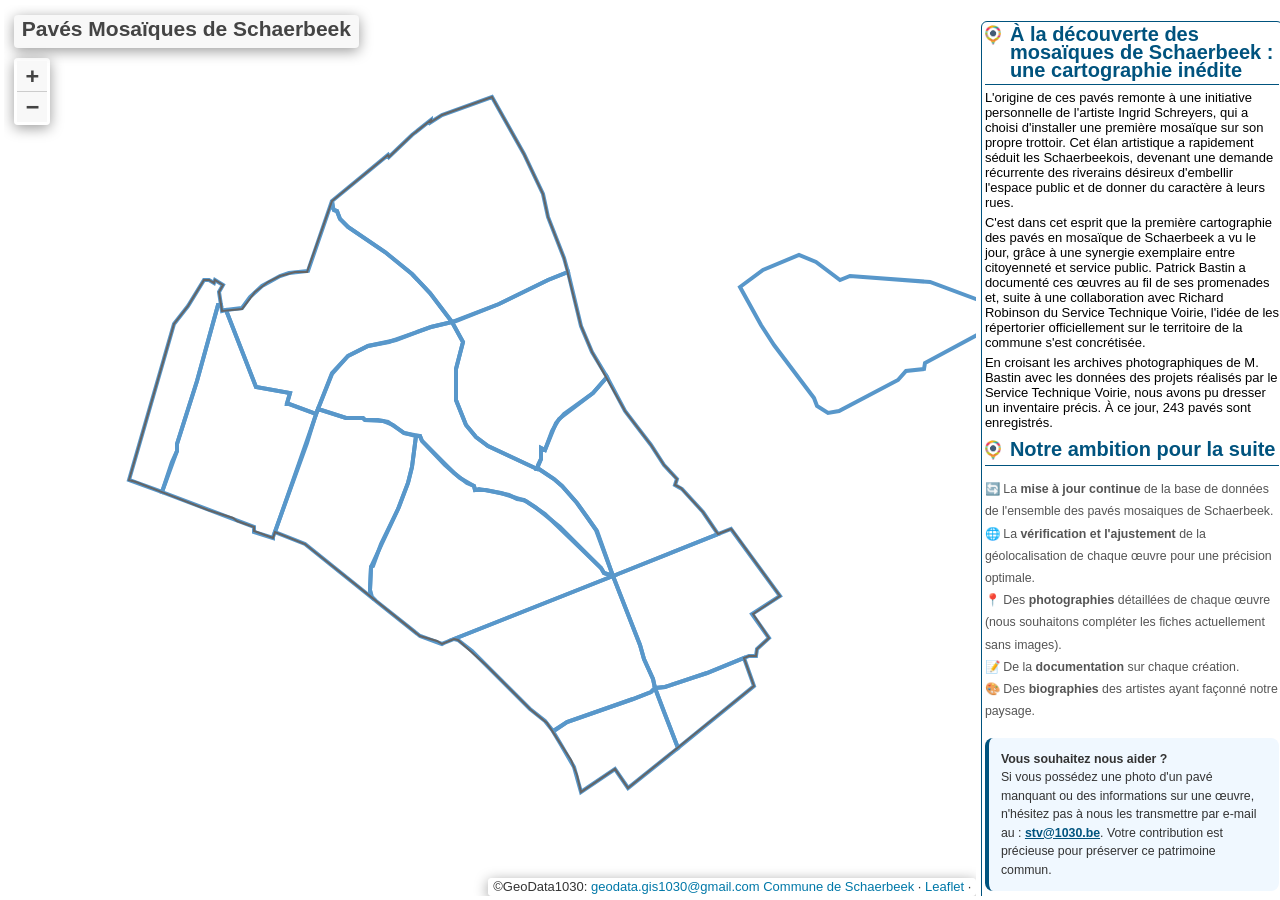
==== commit 54a0cc1e: "Add files via upload" ====
--- a/indexFR.html
+++ b/indexFR.html
@@ -1,128 +1,180 @@
-<!doctype html>
-<html lang="fr">
-
-<head>
-    <title>INF Paves Mosaiques</title>
-    <link rel="shortcut icon" href="css/images/logo1030GeoData.ico" type="image/x-icon">
-    <meta charset="utf-8">
-    <meta http-equiv="X-UA-Compatible" content="IE=edge">
-    <meta name="viewport" content="initial-scale=1,user-scalable=no,maximum-scale=1,width=device-width">
-    <meta name="mobile-web-app-capable" content="yes">
-    <meta name="apple-mobile-web-app-capable" content="yes">
-    <link rel="stylesheet" href="css/leaflet.css">
-    <link rel="stylesheet" href="css/L.Control.Layers.Tree.css">
-    <link rel="stylesheet" href="css/style01.css">
-    <link rel="stylesheet" href="css/fontawesome-all.min.css">
-    <link rel="stylesheet" href="css/leaflet.photon.css">
-    <style>
-        html,
-        body,
-        #map {
-            width: 100%;
-            height: 100%;
-            padding: 0;
-            margin: 0;
-        }
-
-        .leaflet-control-attribution {
-            font-size: 13px !important;
-        }
-    </style>
-</head>
-
-<body>
-    <div id="Region00">
-        <div id="Region04">
-            <div id="map"></div>
-        </div>
-    </div>
-
-    <div id="Region01">
-        <div class="container">
-            <div class="sidebar">
-                <h1>
-                    <div class="logo"></div>
-                    <span>À la découverte des mosaïques de Schaerbeek : une cartographie inédite</span>
-                </h1>
-                <div class="data-infos">
-                    <p>
-                        L'origine de ces pavés remonte à une initiative personnelle de l'artiste Ingrid Schreyers, qui a
-                        choisi d'installer une première mosaïque sur son propre trottoir. Cet élan artistique a
-                        rapidement séduit les Schaerbeekois, devenant une demande récurrente des riverains désireux
-                        d'embellir l'espace public et de donner du caractère à leurs rues.
-                    </p>
-                    <p>
-                        C'est dans cet esprit que la première cartographie des pavés en mosaïque de Schaerbeek a vu le
-                        jour, grâce à une synergie exemplaire entre citoyenneté et service public. Patrick Bastin a
-                        documenté ces œuvres au fil de ses promenades et, suite à une collaboration avec Richard
-                        Robinson du Service Technique Voirie, l'idée de les répertorier officiellement sur le territoire
-                        de la commune s'est concrétisée.
-                    </p>
-                    <p>
-                        En croisant les archives photographiques de M. Bastin avec les données des projets réalisés par
-                        le Service Technique Voirie, nous avons pu dresser un inventaire précis. À ce jour, 243 pavés
-                        sont enregistrés.
-                    </p>
-                    <br>
-                    <h1>
-                        <div class="logo"></div>
-                        <span>Notre ambition pour la suite</span>
-                    </h1>
-
-                    <ul class="objectives-list"
-                        style="list-style: none; padding-left: 0; text-align: left; font-size: 0.95em; color: #555; line-height: 1.8;">
-                        <li>🔄 La <strong>mise à jour continue</strong> de la base de données de l'ensemble des pavés
-                            mosaiques de Schaerbeek.</li>
-                        <li>🌐 La <strong>vérification et l'ajustement</strong> de la géolocalisation de chaque œuvre
-                            pour
-                            une précision optimale.</li>
-                        <li>📍 Des <strong>photographies</strong> détaillées de chaque œuvre (nous souhaitons compléter
-                            les
-                            fiches actuellement sans images).</li>
-                        <li>📝 De la <strong>documentation</strong> sur chaque création.</li>
-                        <li>🎨 Des <strong>biographies</strong> des artistes ayant façonné notre paysage.</li>
-                    </ul>
-
-                    <div
-                        style="margin-top: 1.5rem; padding: 1.2rem; background-color: #f0f8ff; border-radius: 8px; border-left: 4px solid #00537e;">
-                        <p style="font-size: 0.95em; margin: 0; color: #333; line-height: 1.5;">
-                            <strong>Vous souhaitez nous aider ?</strong><br>
-                            Si vous possédez une photo d'un pavé manquant ou des informations sur une œuvre, n'hésitez
-                            pas à
-                            nous les transmettre par e-mail au :
-                            <a href="mailto:stv@1030.be"
-                                style="color: #00537e; font-weight: bold; text-decoration: underline;">stv@1030.be</a>.
-                            Votre contribution est précieuse pour préserver ce patrimoine commun.
-                        </p>
-                    </div>
-
-                    <br>
-                    <p>
-                    <div class="logo3"></div>
-                    </p>
-                </div>
-            </div>
-        </div>
-    </div>
-
-    <script src="js/js_expressions.js"></script>
-    <script src="js/leaflet.js"></script>
-    <script src="js/L.Control.Layers.Tree.min.js"></script>
-    <script src="js/leaflet.rotatedMarker.js"></script>
-    <script src="js/leaflet.pattern.js"></script>
-    <script src="js/leaflet-hash.js"></script>
-    <script src="js/Autolinker.min.js"></script>
-    <script src="js/rbush.min.js"></script>
-    <script src="js/labelgun.min.js"></script>
-    <script src="js/labels.js"></script>
-    <script src="js/leaflet.photon.js"></script>
-    <script src="js/easy-button.js"></script>
-    <script src="data/QuartiersdeSchaerbeek_1.js"></script>
-    <script src="data/PrimtredeSchaerbeek_2.js"></script>
-    <script src="data/PavesMosaiques_Schaerbeek_COR.js"></script>
-    <script src="data/CimentaireSchaerbeek_3.js"></script>
-
-    <script src="js/mapFR.js"></script>
-</body>
-
-</html>
+<!doctype html>
+<html lang="fr">
+
+<head>
+    <title>INF Pavés Mosaïques</title>
+    <meta charset="utf-8">
+    <meta name="viewport" content="initial-scale=1, width=device-width">
+    <meta name="mobile-web-app-capable" content="yes">
+    <meta name="apple-mobile-web-app-capable" content="yes">
+    <meta name="description"
+        content="Carte interactive des pavés mosaïques de Schaerbeek (1030). Découvrez les 243 œuvres répertoriées sur le territoire de la commune.">
+    <link rel="shortcut icon" href="css/images/logo1030GeoData.ico" type="image/x-icon">
+    <link rel="stylesheet" href="css/leaflet.css">
+    <link rel="stylesheet" href="css/L.Control.Layers.Tree.css">
+    <link rel="stylesheet" href="css/style01.css">
+    <link rel="stylesheet" href="css/fontawesome-all.min.css">
+    <link rel="stylesheet" href="css/leaflet.photon.css">
+    <style>
+        html,
+        body,
+        #map {
+            width: 100%;
+            height: 100%;
+            padding: 0;
+            margin: 0;
+        }
+
+        .leaflet-control-attribution {
+            font-size: 13px !important;
+        }
+
+        /* h2 visually matches the h1 sidebar heading style from style01.css */
+        .sidebar h2 {
+            padding: 0 0 0.5rem 0;
+            font-size: 2rem;
+            font-weight: bold;
+            color: #00537e;
+            line-height: 0.9;
+            border-bottom: 1px solid #00537e;
+            display: flex;
+            align-items: flex-start;
+            gap: 0.5rem;
+            margin: 1rem 0 0.5rem 0;
+        }
+
+        /* path relative to this HTML file, not to style01.css */
+        .sidebar h2 .logo {
+            background: url(css/images/1030_Icon.png) no-repeat left center;
+            background-size: contain;
+            width: 2rem;
+            height: 2rem;
+            flex-shrink: 0;
+        }
+
+        .objectives-list {
+            list-style: none;
+            padding-left: 0;
+            text-align: left;
+            font-size: 0.95em;
+            color: #555;
+            line-height: 1.8;
+            margin-bottom: 1rem;
+        }
+
+        .cta-box {
+            margin-top: 1.5rem;
+            padding: 1.2rem;
+            background-color: #f0f8ff;
+            border-radius: 8px;
+            border-left: 4px solid #00537e;
+        }
+
+        .cta-box p {
+            font-size: 0.95em;
+            margin: 0;
+            color: #333;
+            line-height: 1.5;
+        }
+
+        /* !important overrides the global a { color: #444 !important } rule in style01.css */
+        .cta-box a {
+            color: #00537e !important;
+            font-weight: bold;
+            text-decoration: underline;
+        }
+
+        .logo3-wrapper {
+            margin-top: 1.5rem;
+        }
+    </style>
+</head>
+
+<body>
+    <div id="Region00">
+        <div id="Region04" role="region" aria-label="Carte interactive">
+            <div id="map"></div>
+        </div>
+    </div>
+
+    <div id="Region01" role="complementary" aria-label="Informations sur la carte">
+        <div class="container">
+            <div class="sidebar">
+                <h1>
+                    <div class="logo"></div>
+                    <span>À la découverte des mosaïques de Schaerbeek : une cartographie inédite</span>
+                </h1>
+                <div class="data-infos">
+                    <p>
+                        L'origine de ces pavés remonte à une initiative personnelle de l'artiste Ingrid Schreyers, qui a
+                        choisi d'installer une première mosaïque sur son propre trottoir. Cet élan artistique a
+                        rapidement séduit les Schaerbeekois, devenant une demande récurrente des riverains désireux
+                        d'embellir l'espace public et de donner du caractère à leurs rues.
+                    </p>
+                    <p>
+                        C'est dans cet esprit que la première cartographie des pavés en mosaïque de Schaerbeek a vu le
+                        jour, grâce à une synergie exemplaire entre citoyenneté et service public. Patrick Bastin a
+                        documenté ces œuvres au fil de ses promenades et, suite à une collaboration avec Richard
+                        Robinson du Service Technique Voirie, l'idée de les répertorier officiellement sur le territoire
+                        de la commune s'est concrétisée.
+                    </p>
+                    <p>
+                        En croisant les archives photographiques de M. Bastin avec les données des projets réalisés par
+                        le Service Technique Voirie, nous avons pu dresser un inventaire précis. À ce jour, 243 pavés
+                        sont enregistrés.
+                    </p>
+
+                    <h2>
+                        <div class="logo"></div>
+                        <span>Notre ambition pour la suite</span>
+                    </h2>
+
+                    <ul class="objectives-list">
+                        <li>🔄 La <strong>mise à jour continue</strong> de la base de données de l'ensemble des pavés
+                            mosaiques de Schaerbeek.</li>
+                        <li>🌐 La <strong>vérification et l'ajustement</strong> de la géolocalisation de chaque œuvre
+                            pour une précision optimale.</li>
+                        <li>📍 Des <strong>photographies</strong> détaillées de chaque œuvre (nous souhaitons compléter
+                            les fiches actuellement sans images).</li>
+                        <li>📝 De la <strong>documentation</strong> sur chaque création.</li>
+                        <li>🎨 Des <strong>biographies</strong> des artistes ayant façonné notre paysage.</li>
+                    </ul>
+
+                    <div class="cta-box">
+                        <p>
+                            <strong>Vous souhaitez nous aider ?</strong><br>
+                            Si vous possédez une photo d'un pavé manquant ou des informations sur une œuvre, n'hésitez
+                            pas à nous les transmettre par e-mail au :
+                            <a href="mailto:stv@1030.be">stv@1030.be</a>.
+                            Votre contribution est précieuse pour préserver ce patrimoine commun.
+                        </p>
+                    </div>
+
+                    <div class="logo3-wrapper">
+                        <div class="logo3"></div>
+                    </div>
+                </div>
+            </div>
+        </div>
+    </div>
+
+    <script src="js/js_expressions.js"></script>
+    <script src="js/leaflet.js"></script>
+    <script src="js/L.Control.Layers.Tree.min.js"></script>
+    <script src="js/leaflet.rotatedMarker.js"></script>
+    <script src="js/leaflet.pattern.js"></script>
+    <script src="js/leaflet-hash.js"></script>
+    <script src="js/Autolinker.min.js"></script>
+    <script src="js/rbush.min.js"></script>
+    <script src="js/labelgun.min.js"></script>
+    <script src="js/labels.js"></script>
+    <script src="js/leaflet.photon.js"></script>
+    <script src="js/easy-button.js"></script>
+    <script src="data/QuartiersdeSchaerbeek_1.js"></script>
+    <script src="data/PrimtredeSchaerbeek_2.js"></script>
+    <script src="data/PavesMosaiques_Schaerbeek_COR.js"></script>
+
+    <script src="js/mapFR.js"></script>
+</body>
+
+</html>
